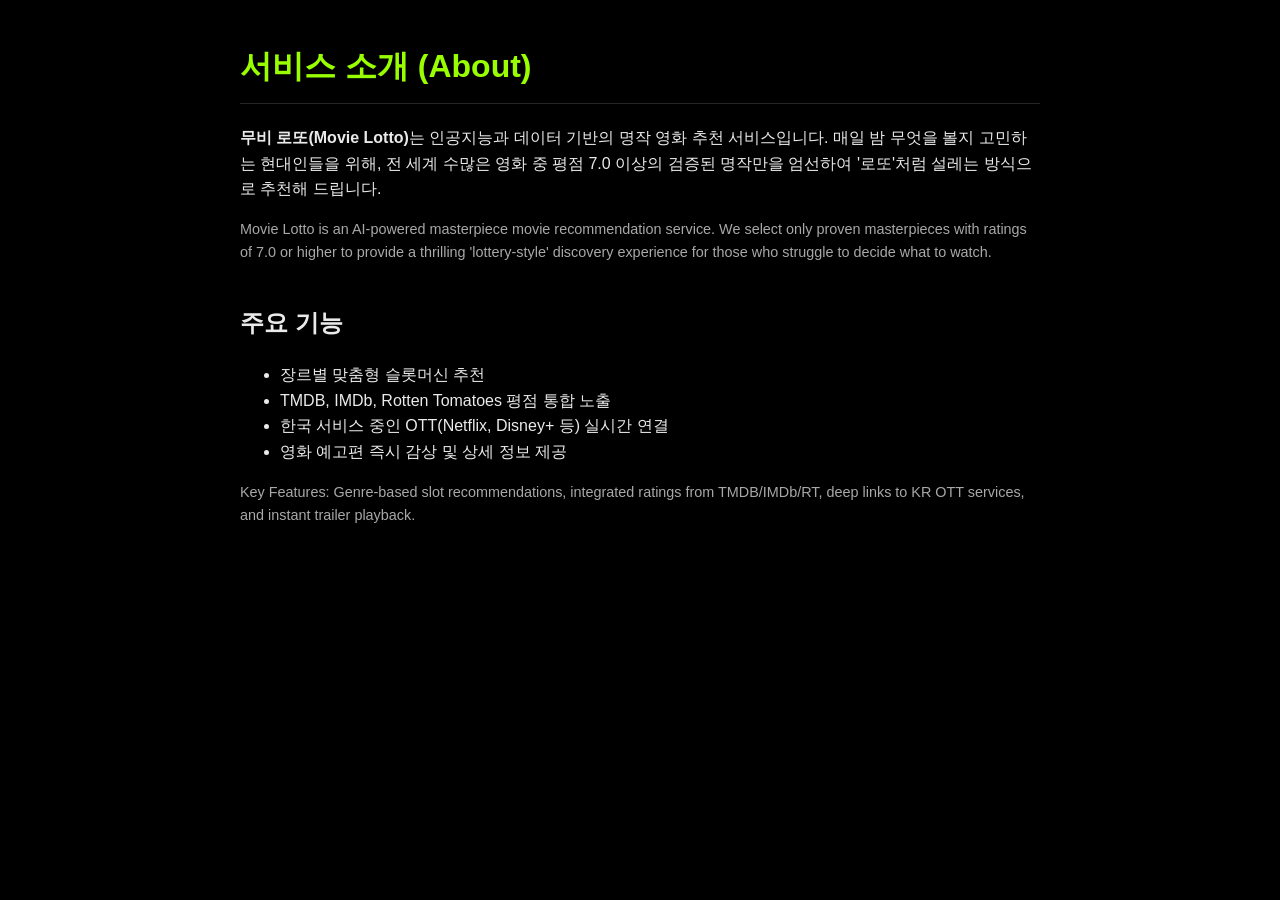
==== about.html @ 1627d93d "feat: add bilingual legal pages and refined minimalist footer for AdSense approval" ====
<!DOCTYPE html>
<html lang="ko">
<head>
    <meta charset="UTF-8">
    <meta name="viewport" content="width=device-width, initial-scale=1.0">
    <title>About | Movie Lotto</title>
    <style>
        body { font-family: sans-serif; line-height: 1.6; padding: 20px; max-width: 800px; margin: 0 auto; background: #000; color: #eaeaea; }
        h1 { color: #99FF00; border-bottom: 1px solid #262626; padding-bottom: 10px; }
        section { margin-bottom: 40px; }
        .en { color: #a8a8a8; font-size: 0.9em; margin-top: 10px; }
    </style>
</head>
<body>
    <h1>서비스 소개 (About)</h1>
    <section>
        <p><strong>무비 로또(Movie Lotto)</strong>는 인공지능과 데이터 기반의 명작 영화 추천 서비스입니다. 매일 밤 무엇을 볼지 고민하는 현대인들을 위해, 전 세계 수많은 영화 중 평점 7.0 이상의 검증된 명작만을 엄선하여 '로또'처럼 설레는 방식으로 추천해 드립니다.</p>
        <p class="en">Movie Lotto is an AI-powered masterpiece movie recommendation service. We select only proven masterpieces with ratings of 7.0 or higher to provide a thrilling 'lottery-style' discovery experience for those who struggle to decide what to watch.</p>
    </section>
    <section>
        <h2>주요 기능</h2>
        <ul>
            <li>장르별 맞춤형 슬롯머신 추천</li>
            <li>TMDB, IMDb, Rotten Tomatoes 평점 통합 노출</li>
            <li>한국 서비스 중인 OTT(Netflix, Disney+ 등) 실시간 연결</li>
            <li>영화 예고편 즉시 감상 및 상세 정보 제공</li>
        </ul>
        <p class="en">Key Features: Genre-based slot recommendations, integrated ratings from TMDB/IMDb/RT, deep links to KR OTT services, and instant trailer playback.</p>
    </section>
</body>
</html>
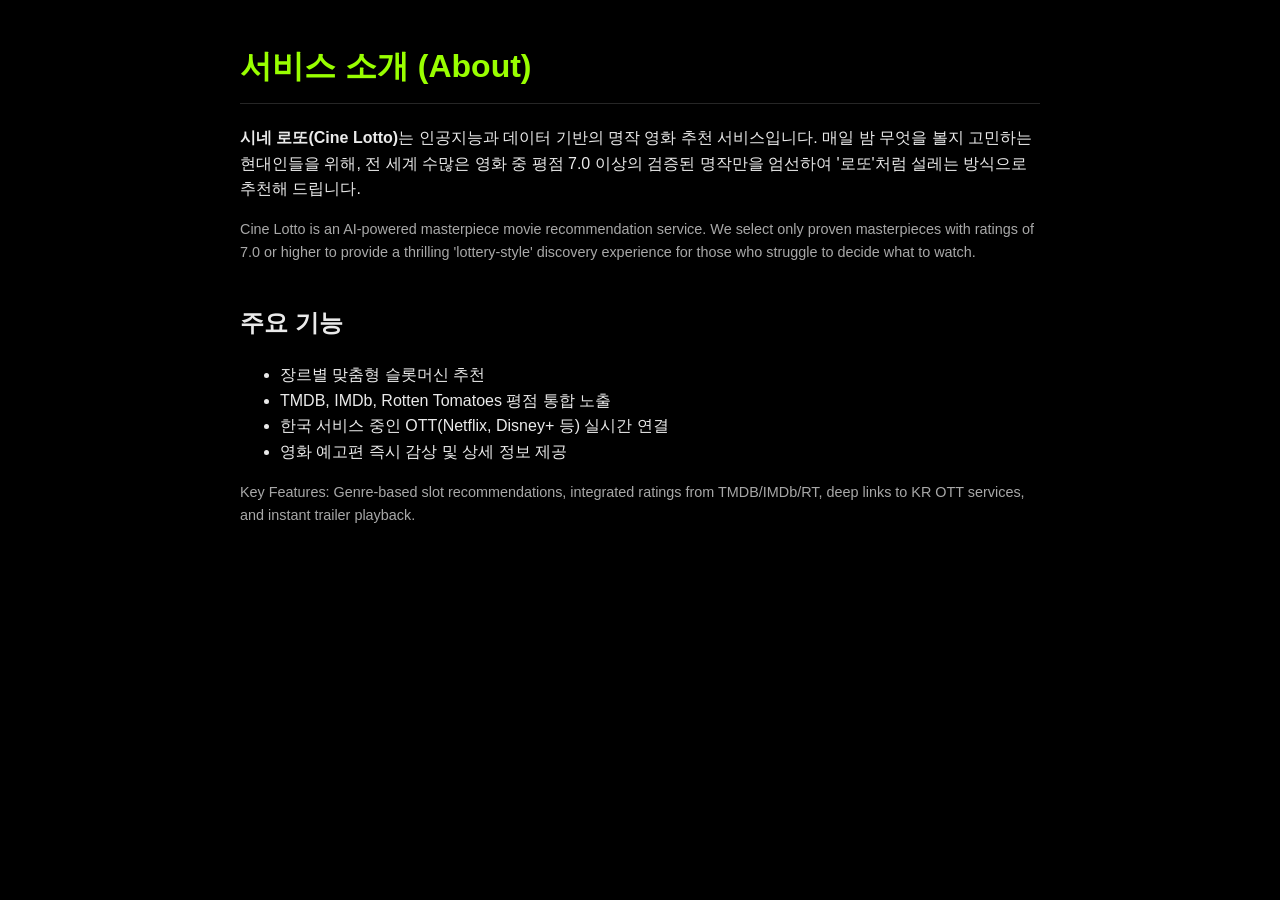
==== commit 4fc259bd: "chore: global rebranding from Movie Lotto to Cine Lotto and sync domain cinelotto.com" ====
--- a/about.html
+++ b/about.html
@@ -3,7 +3,7 @@
 <head>
     <meta charset="UTF-8">
     <meta name="viewport" content="width=device-width, initial-scale=1.0">
-    <title>About | Movie Lotto</title>
+    <title>About | Cine Lotto</title>
     <style>
         body { font-family: sans-serif; line-height: 1.6; padding: 20px; max-width: 800px; margin: 0 auto; background: #000; color: #eaeaea; }
         h1 { color: #99FF00; border-bottom: 1px solid #262626; padding-bottom: 10px; }
@@ -14,8 +14,8 @@
 <body>
     <h1>서비스 소개 (About)</h1>
     <section>
-        <p><strong>무비 로또(Movie Lotto)</strong>는 인공지능과 데이터 기반의 명작 영화 추천 서비스입니다. 매일 밤 무엇을 볼지 고민하는 현대인들을 위해, 전 세계 수많은 영화 중 평점 7.0 이상의 검증된 명작만을 엄선하여 '로또'처럼 설레는 방식으로 추천해 드립니다.</p>
-        <p class="en">Movie Lotto is an AI-powered masterpiece movie recommendation service. We select only proven masterpieces with ratings of 7.0 or higher to provide a thrilling 'lottery-style' discovery experience for those who struggle to decide what to watch.</p>
+        <p><strong>시네 로또(Cine Lotto)</strong>는 인공지능과 데이터 기반의 명작 영화 추천 서비스입니다. 매일 밤 무엇을 볼지 고민하는 현대인들을 위해, 전 세계 수많은 영화 중 평점 7.0 이상의 검증된 명작만을 엄선하여 '로또'처럼 설레는 방식으로 추천해 드립니다.</p>
+        <p class="en">Cine Lotto is an AI-powered masterpiece movie recommendation service. We select only proven masterpieces with ratings of 7.0 or higher to provide a thrilling 'lottery-style' discovery experience for those who struggle to decide what to watch.</p>
     </section>
     <section>
         <h2>주요 기능</h2>
